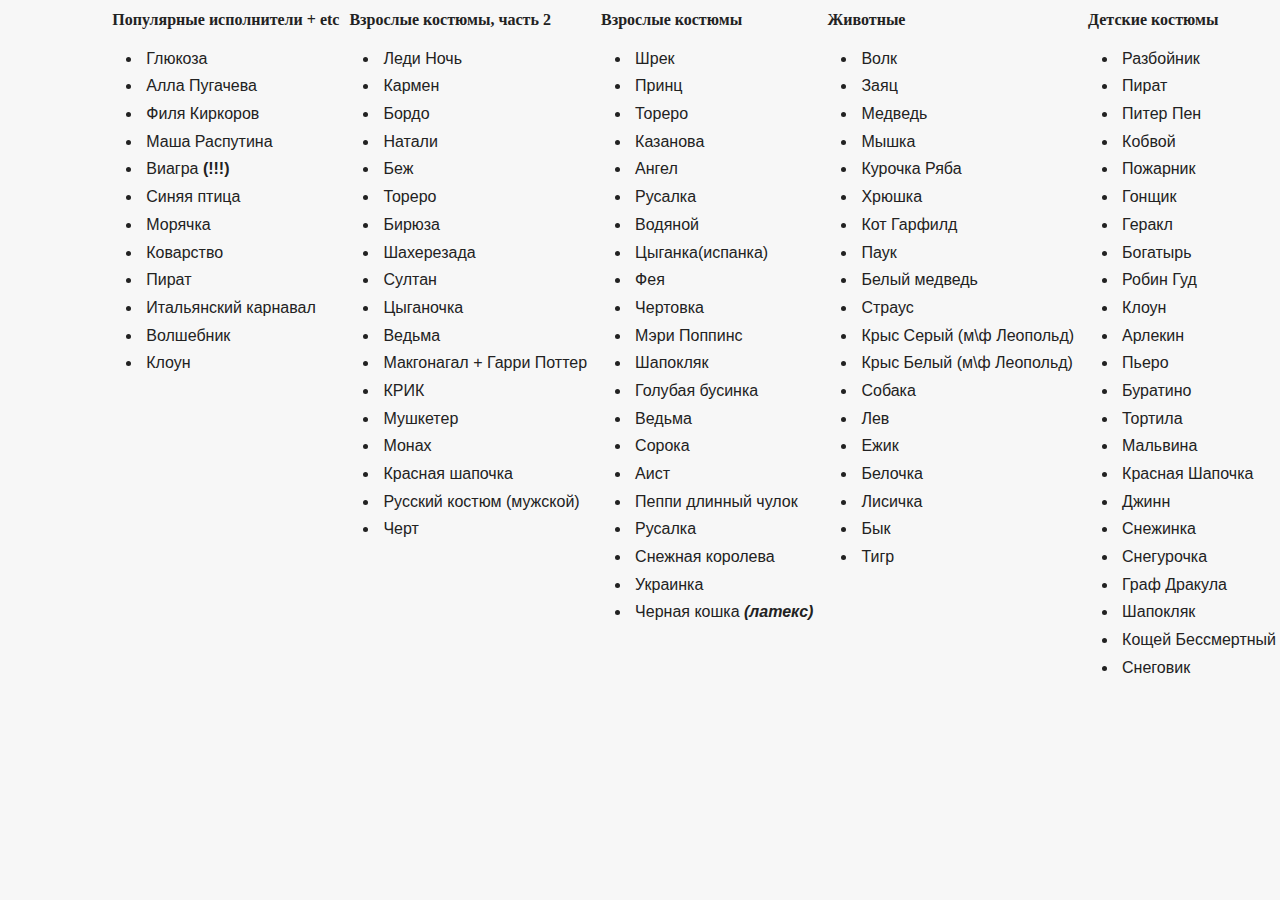
==== lookomorie/index.html @ 659b54be "sdf" ====
<!DOCTYPE html>
<html>
	<head>
		<meta charset="utf-8">
		<link rel="stylesheet" href="reset.css">
		<link rel="stylesheet" href="style.css">
		<script type="text/javascript" src="server.js"></script>
	</head>
	<body>
		<div class="pieBlock">
			<h1>Детские костюмы</h1>
			<ul>
				<li>Разбойник</li>
				<li>Пират</li>
				<li>Питер Пен</li>
				<li>Кобвой</li>
				<li>Пожарник</li>
				<li>Гонщик</li>
				<li>Геракл</li>
				<li>Богатырь</li>
				<li>Робин Гуд</li>
				<li>Клоун</li>
				<li>Арлекин</li>
				<li>Пьеро</li>
				<li>Буратино</li>
				<li>Тортила</li>
				<li>Мальвина</li>
				<li>Красная Шапочка</li>
				<li>Джинн</li>
				<li>Снежинка</li>
				<li>Снегурочка</li>
				<li>Граф Дракула</li>
				<li>Шапокляк</li>
				<li>Кощей Бессмертный</li>
				<li>Снеговик</li>
				</ul>
		</div>
		<div class="pieBlock">
			<h1>Животные</h1>
			<ul>
				<li>Волк</li>
				<li>Заяц</li>
				<li>Медведь</li>
				<li>Мышка</li>
				<li>Курочка Ряба</li>
				<li>Хрюшка</li>
				<li>Кот Гарфилд</li>
				<li>Паук</li>
				<li>Белый медведь</li>
				<li>Страус</li>
				<li>Крыс Серый (м\ф Леопольд)</li>
				<li>Крыс Белый (м\ф Леопольд)</li>
				<li>Собака</li>
				<li>Лев</li>
				<li>Ежик</li>
				<li>Белочка</li>
				<li>Лисичка</li>
				<li>Бык</li>
				<li>Тигр</li>
			
			</ul>
		</div>
		<div class="pieBlock">
			<h1>Взрослые костюмы</h1>
			<ul>
				<li>Шрек</li>
				<li>Принц</li>
				<li>Тореро</li>
				<li>Казанова</li>
				<li>Ангел</li>
				<li>Русалка</li>
				<li>Водяной</li>
				<li>Цыганка(испанка)</li>
				<li>Фея</li>
				<li>Чертовка</li>
				<li>Мэри Поппинс</li>
				<li>Шапокляк</li>
				<li>Голубая бусинка</li>
				<li>Ведьма</li>
				<li>Сорока</li>
				<li>Аист</li>
				<li>Пеппи длинный чулок</li>
				<li>Русалка</li>
				<li>Снежная королева</li>
				<li>Украинка</li>
				<li>Черная кошка <b><i>(латекс)</i></b></li>
			
			</ul>
		</div>
		<div class="pieBlock">
			<h1>Взрослые костюмы, часть 2</h1>
			<ul>
				<li>Леди Ночь</li>
				<li>Кармен</li>
				<li>Бордо</li>
				<li>Натали</li>
				<li>Беж</li>
				<li>Тореро</li>
				<li>Бирюза</li>
				<li>Шахерезада</li>
				<li>Султан</li>
				<li>Цыганочка</li>
				<li>Ведьма</li>
				<li>Макгонагал + Гарри Поттер</li>
				<li>КРИК</li>
				<li>Мушкетер</li>
				<li>Монах</li>
				<li>Красная шапочка</li>
				<li>Русский костюм (мужской)</li>
				<li>Черт</li>
			</ul>
		</div>
		<div class="pieBlock">
			<h1>Популярные исполнители + etc</h1>
			<ul>
				<li>Глюкоза</li>
				<li>Алла Пугачева</li>
				<li>Филя Киркоров</li>
				<li>Маша Распутина</li>
				<li>Виагра <strong>(!!!)</strong></li>
				<li>Синяя птица</li>
				<li>Морячка</li>
				<li>Коварство</li>
				<li>Пират</li>
				<li>Итальянский карнавал</li>
				<li>Волшебник</li>
				<li>Клоун</li>
			</ul>
		</div>
	</body>
</html>
---- lookomorie/style.css ----
h1 {
	font: 100% "Palatino Linotype";
	font-weight: bold;
	padding-left: 10px;
}
	
.pieBlock {
	float: right;
}
ul > li {
	padding: 0.25em;
}
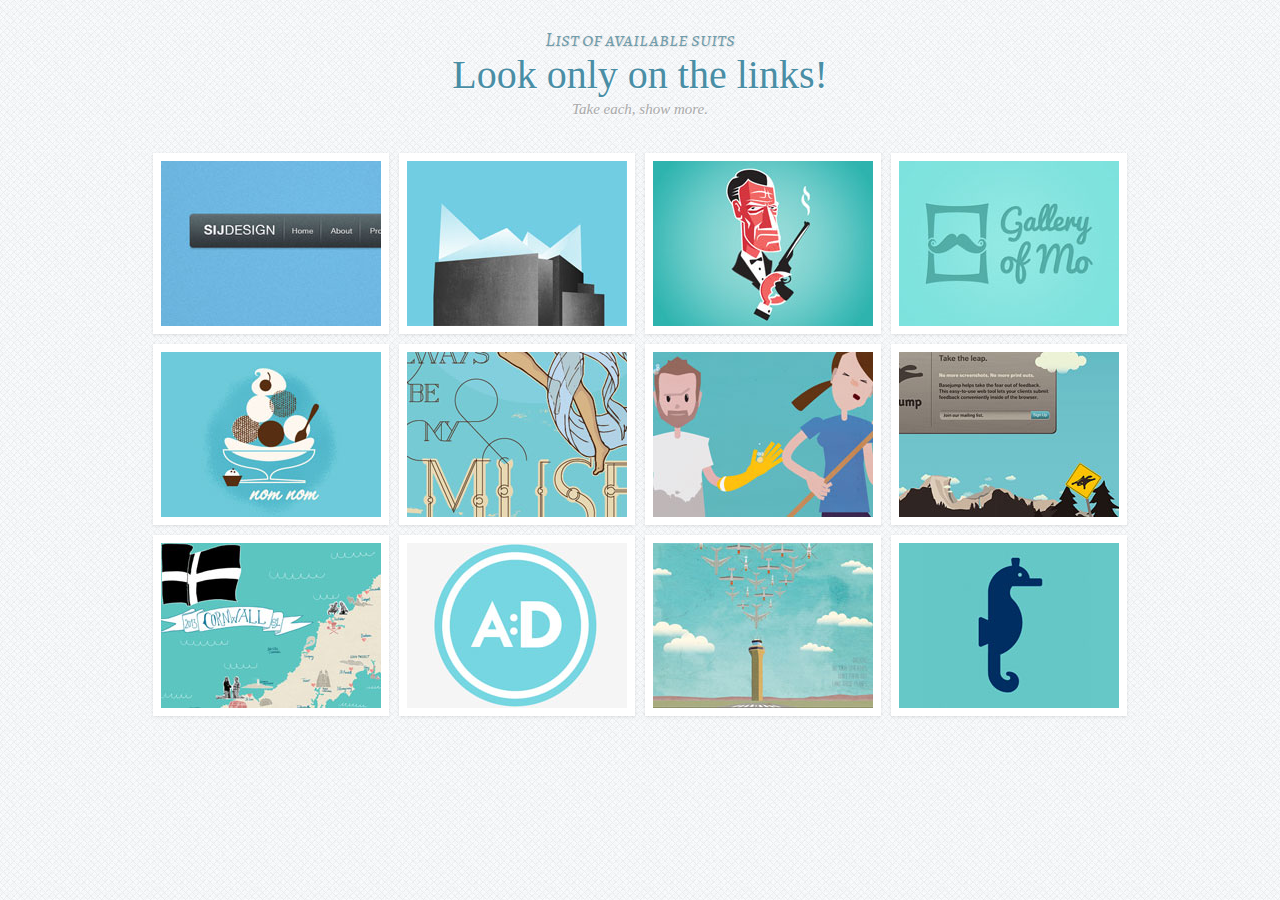
==== commit 477a8e2f: "new year" ====
--- a/lookomorie/index.html
+++ b/lookomorie/index.html
@@ -1,131 +1,238 @@
 <!DOCTYPE html>
 <html>
 	<head>
-		<meta charset="utf-8">
-		<link rel="stylesheet" href="reset.css">
-		<link rel="stylesheet" href="style.css">
-		<script type="text/javascript" src="server.js"></script>
+		<meta charset="utf-8" />
+        <meta http-equiv="X-UA-Compatible" content="IE=edge,chrome=1">
+        <meta name="viewport" content="width=device-width, initial-scale=1.0"> 
+        <meta name="description" content="List of available suit for lookomorie projects" />
+          <meta name="keywords" content="suit, photo, photoprojects, emotional, creation" />
+        <meta name="author" content="DooDlee" />
+
+        <link rel="shortcut icon" href="../favicon.ico"> 
+
+		<link rel="stylesheet" href="css/reset.css">
+		<link href='http://fonts.googleapis.com/css?family=Alegreya+SC:700,400italic' rel='stylesheet' type='text/css' />
+        <link rel="stylesheet" type="text/css" href="css/demo.css" />
+        <link rel="stylesheet" type="text/css" href="css/style.css" />
+        <noscript><link rel="stylesheet" type="text/css" href="css/noJS.css"/></noscript>
+
+        <title>List of available suits</title>
+
+      
+
+        <script src="js/modernizr.custom.97074.js"></script>
+		
+
 	</head>
 	<body>
-		<div class="pieBlock">
-			<h1>Детские костюмы</h1>
-			<ul>
-				<li>Разбойник</li>
-				<li>Пират</li>
-				<li>Питер Пен</li>
-				<li>Кобвой</li>
-				<li>Пожарник</li>
-				<li>Гонщик</li>
-				<li>Геракл</li>
-				<li>Богатырь</li>
-				<li>Робин Гуд</li>
-				<li>Клоун</li>
-				<li>Арлекин</li>
-				<li>Пьеро</li>
-				<li>Буратино</li>
-				<li>Тортила</li>
-				<li>Мальвина</li>
-				<li>Красная Шапочка</li>
-				<li>Джинн</li>
-				<li>Снежинка</li>
-				<li>Снегурочка</li>
-				<li>Граф Дракула</li>
-				<li>Шапокляк</li>
-				<li>Кощей Бессмертный</li>
-				<li>Снеговик</li>
-				</ul>
+
+		<div class="container">
+				<header class="clearfix">
+				<span>List of available suits</span>
+				<h1>Look only on the links!</span></h1>
+				<p>Take each, show more.</p>
+			</header>
+			<section>
+				<ul id="da-thumbs" class="da-thumbs">
+					<li>
+						<a href="#">
+							<img src="images/1.jpg" />
+							<div><span>Menu by Simon Jensen</span></div>
+						</a>
+					</li>
+					<li>
+						<a href="#">
+							<img src="images/2.jpg" />
+							<div><span>Арлекин</span></div>
+						</a>
+					</li>
+					<li>
+						<a href="#">
+							<img src="images/3.jpg" />
+							<div><span>Клоун</span></div>
+						</a>
+					</li>
+					<li>
+						<a href="#">
+							<img src="images/4.jpg" />
+							<div><span>Робин Гуд</span></div>
+						</a>
+					</li>
+					<li>	
+						<a href="#">
+							<img src="images/5.jpg" />
+							<div><span>Богатырь</span></div>
+						</a>
+					</li>
+					<li>
+						<a href="#">
+							<img src="images/6.jpg" />
+							<div><span>Геракл</span></div>
+						</a>
+					</li>
+					<li>
+						<a href="#">
+							<img src="images/7.jpg" />
+							<div><span>Гонщик</span></div>
+						</a>
+					</li>
+					<li>
+						<a href="#">
+							<img src="images/8.jpg" />
+							<div><span>Пожарник</span></div>
+						</a>
+					</li>
+					<li>
+						<a href="#">
+							<img src="images/9.jpg" />
+							<div><span>Кобвой</span></div>
+						</a>
+					</li>
+					<li>
+						<a href="#">
+							<img src="images/10.jpg" />
+							<div><span>Питер Пен</span></div>
+						</a>
+					</li>
+					<li>
+						<a href="#">
+							<img src="images/11.jpg" />
+							<div><span>Пират</span></div>
+						</a>
+					</li>
+					<li>
+						<a href="#">
+							<img src="images/12.jpg" />
+							<div><span>Разбойник</span></div>
+						</a>
+					</li>
+				</ul>
+			</section>
+				<!-- <h1>Детские костюмы</h1>
+				<ul>
+					<li></li>
+					<li></li>
+					<li></li>
+					<li></li>
+					<li></li>
+					<li></li>
+					<li></li>
+					<li></li>
+					<li></li>
+					<li></li>
+					<li></li>
+					<li>Пьеро</li>
+					<li>Буратино</li>
+					<li>Тортила</li>
+					<li>Мальвина</li>
+					<li>Красная Шапочка</li>
+					<li>Джинн</li>
+					<li>Снежинка</li>
+					<li>Снегурочка</li>
+					<li>Граф Дракула</li>
+					<li>Шапокляк</li>
+					<li>Кощей Бессмертный</li>
+					<li>Снеговик</li>
+					</ul>
+
+
+				<h1>Животные</h1>
+				<ul>
+					<li>Волк</li>
+					<li>Заяц</li>
+					<li>Медведь</li>
+					<li>Мышка</li>
+					<li>Курочка Ряба</li>
+					<li>Хрюшка</li>
+					<li>Кот Гарфилд</li>
+					<li>Паук</li>
+					<li>Белый медведь</li>
+					<li>Страус</li>
+					<li>Крыс Серый (м\ф Леопольд)</li>
+					<li>Крыс Белый (м\ф Леопольд)</li>
+					<li>Собака</li>
+					<li>Лев</li>
+					<li>Ежик</li>
+					<li>Белочка</li>
+					<li>Лисичка</li>
+					<li>Бык</li>
+					<li>Тигр</li>
+				
+				</ul>
+
+				<h1>Взрослые костюмы</h1>
+				<ul>
+					<li>Шрек</li>
+					<li>Принц</li>
+					<li>Тореро</li>
+					<li>Казанова</li>
+					<li>Ангел</li>
+					<li>Русалка</li>
+					<li>Водяной</li>
+					<li>Цыганка(испанка)</li>
+					<li>Фея</li>
+					<li>Чертовка</li>
+					<li>Мэри Поппинс</li>
+					<li>Шапокляк</li>
+					<li>Голубая бусинка</li>
+					<li>Ведьма</li>
+					<li>Сорока</li>
+					<li>Аист</li>
+					<li>Пеппи длинный чулок</li>
+					<li>Русалка</li>
+					<li>Снежная королева</li>
+					<li>Украинка</li>
+					<li>Черная кошка <b><i>(латекс)</i></b></li>
+				
+				</ul>
+
+				<h1>Взрослые костюмы, часть 2</h1>
+				<ul>
+					<li>Леди Ночь</li>
+					<li>Кармен</li>
+					<li>Бордо</li>
+					<li>Натали</li>
+					<li>Беж</li>
+					<li>Тореро</li>
+					<li>Бирюза</li>
+					<li>Шахерезада</li>
+					<li>Султан</li>
+					<li>Цыганочка</li>
+					<li>Ведьма</li>
+					<li>Макгонагал + Гарри Поттер</li>
+					<li>КРИК</li>
+					<li>Мушкетер</li>
+					<li>Монах</li>
+					<li>Красная шапочка</li>
+					<li>Русский костюм (мужской)</li>
+					<li>Черт</li>
+				</ul>
+
+				<h1>Популярные исполнители + etc</h1>
+				<ul>
+					<li>Глюкоза</li>
+					<li>Алла Пугачева</li>
+					<li>Филя Киркоров</li>
+					<li>Маша Распутина</li>
+					<li>Виагра <strong>(!!!)</strong></li>
+					<li>Синяя птица</li>
+					<li>Морячка</li>
+					<li>Коварство</li>
+					<li>Пират</li>
+					<li>Итальянский карнавал</li>
+					<li>Волшебник</li>
+					<li>Клоун</li>
+				</ul> -->
 		</div>
-		<div class="pieBlock">
-			<h1>Животные</h1>
-			<ul>
-				<li>Волк</li>
-				<li>Заяц</li>
-				<li>Медведь</li>
-				<li>Мышка</li>
-				<li>Курочка Ряба</li>
-				<li>Хрюшка</li>
-				<li>Кот Гарфилд</li>
-				<li>Паук</li>
-				<li>Белый медведь</li>
-				<li>Страус</li>
-				<li>Крыс Серый (м\ф Леопольд)</li>
-				<li>Крыс Белый (м\ф Леопольд)</li>
-				<li>Собака</li>
-				<li>Лев</li>
-				<li>Ежик</li>
-				<li>Белочка</li>
-				<li>Лисичка</li>
-				<li>Бык</li>
-				<li>Тигр</li>
+		<script type="text/javascript" src="js/jquery-1.8.0.min.js"></script>
+		<script type="text/javascript" src="js/server.js"></script>
+		<script type="text/javascript" src="js/jquery.hoverdir.js"></script>
+			<script type="text/javascript">
+			$(function() {
 			
-			</ul>
-		</div>
-		<div class="pieBlock">
-			<h1>Взрослые костюмы</h1>
-			<ul>
-				<li>Шрек</li>
-				<li>Принц</li>
-				<li>Тореро</li>
-				<li>Казанова</li>
-				<li>Ангел</li>
-				<li>Русалка</li>
-				<li>Водяной</li>
-				<li>Цыганка(испанка)</li>
-				<li>Фея</li>
-				<li>Чертовка</li>
-				<li>Мэри Поппинс</li>
-				<li>Шапокляк</li>
-				<li>Голубая бусинка</li>
-				<li>Ведьма</li>
-				<li>Сорока</li>
-				<li>Аист</li>
-				<li>Пеппи длинный чулок</li>
-				<li>Русалка</li>
-				<li>Снежная королева</li>
-				<li>Украинка</li>
-				<li>Черная кошка <b><i>(латекс)</i></b></li>
-			
-			</ul>
-		</div>
-		<div class="pieBlock">
-			<h1>Взрослые костюмы, часть 2</h1>
-			<ul>
-				<li>Леди Ночь</li>
-				<li>Кармен</li>
-				<li>Бордо</li>
-				<li>Натали</li>
-				<li>Беж</li>
-				<li>Тореро</li>
-				<li>Бирюза</li>
-				<li>Шахерезада</li>
-				<li>Султан</li>
-				<li>Цыганочка</li>
-				<li>Ведьма</li>
-				<li>Макгонагал + Гарри Поттер</li>
-				<li>КРИК</li>
-				<li>Мушкетер</li>
-				<li>Монах</li>
-				<li>Красная шапочка</li>
-				<li>Русский костюм (мужской)</li>
-				<li>Черт</li>
-			</ul>
-		</div>
-		<div class="pieBlock">
-			<h1>Популярные исполнители + etc</h1>
-			<ul>
-				<li>Глюкоза</li>
-				<li>Алла Пугачева</li>
-				<li>Филя Киркоров</li>
-				<li>Маша Распутина</li>
-				<li>Виагра <strong>(!!!)</strong></li>
-				<li>Синяя птица</li>
-				<li>Морячка</li>
-				<li>Коварство</li>
-				<li>Пират</li>
-				<li>Итальянский карнавал</li>
-				<li>Волшебник</li>
-				<li>Клоун</li>
-			</ul>
-		</div>
+				$(' #da-thumbs > li ').each( function() { $(this).hoverdir(); } );
+
+			});
+		</script>
 	</body>
 </html>
--- a/lookomorie/css/demo.css
+++ b/lookomorie/css/demo.css
@@ -0,0 +1,159 @@
+*,
+*:after,
+*:before {
+	-webkit-box-sizing: border-box;
+	-moz-box-sizing: border-box;
+	box-sizing: border-box;
+	padding: 0;
+	margin: 0;
+}
+
+/* Clearfix hack by Nicolas Gallagher: http://nicolasgallagher.com/micro-clearfix-hack/ */
+.clearfix:before,
+.clearfix:after {
+    content: " "; /* 1 */
+    display: table; /* 2 */
+}
+
+.clearfix:after {
+    clear: both;
+}
+
+.clearfix {
+    *zoom: 1;
+}
+
+/* General Demo Style */
+body{
+	font-family: Cambria, Palatino, "Palatino Linotype", "Palatino LT STD", Georgia, serif;
+	background: #fff url(../images/bg.png) repeat top left;
+	font-weight: 400;
+	font-size: 15px;
+	color: #333;
+}
+a{
+	color: #555;
+	text-decoration: none;
+}
+.container{
+	width: 100%;
+	position: relative;
+	min-height: 750px;
+}
+.clr{
+	clear: both;
+	padding: 0;
+	height: 0;
+	margin: 0;
+}
+.container > header{
+	margin: 10px;
+	padding: 20px 10px 10px 10px;
+	position: relative;
+	display: block;
+	text-shadow: 1px 1px 1px rgba(0,0,0,0.2);
+    text-align: center;
+}
+.container > header > span{
+	font-family: 'Alegreya SC', Georgia, serif;
+	font-size: 20px;
+	line-height: 20px;
+	display: block;
+	font-weight: 400;
+	font-style: italic;
+	color: #719dab;
+	text-shadow: 1px 1px 1px rgba(0,0,0,0.1);
+}
+.container > header h1{
+	font-size: 40px;
+	line-height: 40px;
+	margin: 0;
+	position: relative;
+	font-weight: 300;
+	color: #498ea5;
+	padding: 5px 0px;
+	text-shadow: 1px 1px 1px rgba(255,255,255,0.7);
+}
+.container > header h1 span{
+	font-weight: 700;
+}
+.container > header h2{
+	font-size: 14px;
+	font-weight: 300;
+	letter-spacing: 2px;
+	text-transform: uppercase;
+	margin: 0;
+	padding: 15px 0 5px 0;
+	color: #6190ca;
+	text-shadow: 1px 1px 1px rgba(255,255,255,0.7);
+}
+.container > header p{
+	font-style: italic;
+	color: #aaa;
+	text-shadow: 1px 1px 1px rgba(255,255,255,0.7);
+}
+/* Header Style */
+.codrops-top{
+	line-height: 24px;
+	font-size: 11px;
+	background: #fff;
+	background: rgba(255, 255, 255, 0.6);
+	text-transform: uppercase;
+	z-index: 9999;
+	position: relative;
+	font-family: Cambria, Georgia, serif;
+	box-shadow: 1px 0px 2px rgba(0,0,0,0.2);
+}
+.codrops-top a{
+	padding: 0px 10px;
+	letter-spacing: 1px;
+	color: #333;
+	display: inline-block;
+}
+.codrops-top a:hover{
+	background: rgba(255,255,255,0.9);
+}
+.codrops-top span.right{
+	float: right;
+}
+.codrops-top span.right a{
+	float: left;
+	display: block;
+}
+/* Demo Buttons Style */
+.codrops-demos{
+    text-align:center;
+	display: block;
+	line-height: 30px;
+	padding: 5px 0px;
+}
+.codrops-demos a{
+    display: inline-block;
+	margin: 0px 4px;
+	padding: 0px 6px;
+	color: #aaa;
+	line-height: 20px;	
+	font-size: 13px;
+	text-shadow: 1px 1px 1px #fff;
+	border: 1px solid #ddd;
+	background: #ffffff; /* Old browsers */
+	background: -moz-linear-gradient(top, #ffffff 0%, #f6f6f6 47%, #ededed 100%); /* FF3.6+ */
+	background: -webkit-gradient(linear, left top, left bottom, color-stop(0%,#ffffff), color-stop(47%,#f6f6f6), color-stop(100%,#ededed)); /* Chrome,Safari4+ */
+	background: -webkit-linear-gradient(top, #ffffff 0%,#f6f6f6 47%,#ededed 100%); /* Chrome10+,Safari5.1+ */
+	background: -o-linear-gradient(top, #ffffff 0%,#f6f6f6 47%,#ededed 100%); /* Opera 11.10+ */
+	background: -ms-linear-gradient(top, #ffffff 0%,#f6f6f6 47%,#ededed 100%); /* IE10+ */
+	background: linear-gradient(top, #ffffff 0%,#f6f6f6 47%,#ededed 100%); /* W3C */
+	filter: progid:DXImageTransform.Microsoft.gradient( startColorstr='#ffffff', endColorstr='#ededed',GradientType=0 ); /* IE6-9 */
+	box-shadow: 0px 1px 1px rgba(255, 255, 255, 0.5);
+}
+.codrops-demos a:hover{
+	color: #333;
+	box-shadow: 0px 1px 1px rgba(255, 255, 255, 0.5);
+}
+.codrops-demos a:active{
+	background: #fff;
+}
+.codrops-demos a.current-demo,
+.codrops-demos a.current-demo:hover{
+	background: #f6f6f6;
+}--- a/lookomorie/css/style.css
+++ b/lookomorie/css/style.css
@@ -0,0 +1,42 @@
+.da-thumbs {
+	list-style: none;
+	width: 984px;
+	height: 600px;
+	position: relative;
+	margin: 20px auto;
+	padding: 0;
+}
+.da-thumbs li {
+	float: left;
+	margin: 5px;
+	background: #fff;
+	padding: 8px;
+	position: relative;
+	box-shadow: 0 1px 3px rgba(0,0,0,0.1);
+}
+.da-thumbs li a,
+.da-thumbs li a img {
+	display: block;
+	position: relative;
+}
+.da-thumbs li a {
+	overflow: hidden;
+}
+.da-thumbs li a div {
+	position: absolute;
+	background: #333;
+	background: rgba(75,75,75,0.7);
+	width: 100%;
+	height: 100%;
+}
+.da-thumbs li a div span {
+	display: block;
+	padding: 10px 0;
+	margin: 40px 20px 20px 20px;
+	text-transform: uppercase;
+	font-weight: normal;
+	color: rgba(255,255,255,0.9);
+	text-shadow: 1px 1px 1px rgba(0,0,0,0.2);
+	border-bottom: 1px solid rgba(255,255,255,0.5);
+	box-shadow: 0 1px 0 rgba(0,0,0,0.1), 0 -10px 0 rgba(255,255,255,0.3);
+}--- a/lookomorie/css/noJS.css
+++ b/lookomorie/css/noJS.css
@@ -0,0 +1,12 @@
+.da-thumbs li a div {
+	top: 0px;
+	left: -100%;
+	-webkit-transition: all 0.3s ease;
+	-moz-transition: all 0.3s ease-in-out;
+	-o-transition: all 0.3s ease-in-out;
+	-ms-transition: all 0.3s ease-in-out;
+	transition: all 0.3s ease-in-out;
+}
+.da-thumbs li a:hover div{
+	left: 0px;
+}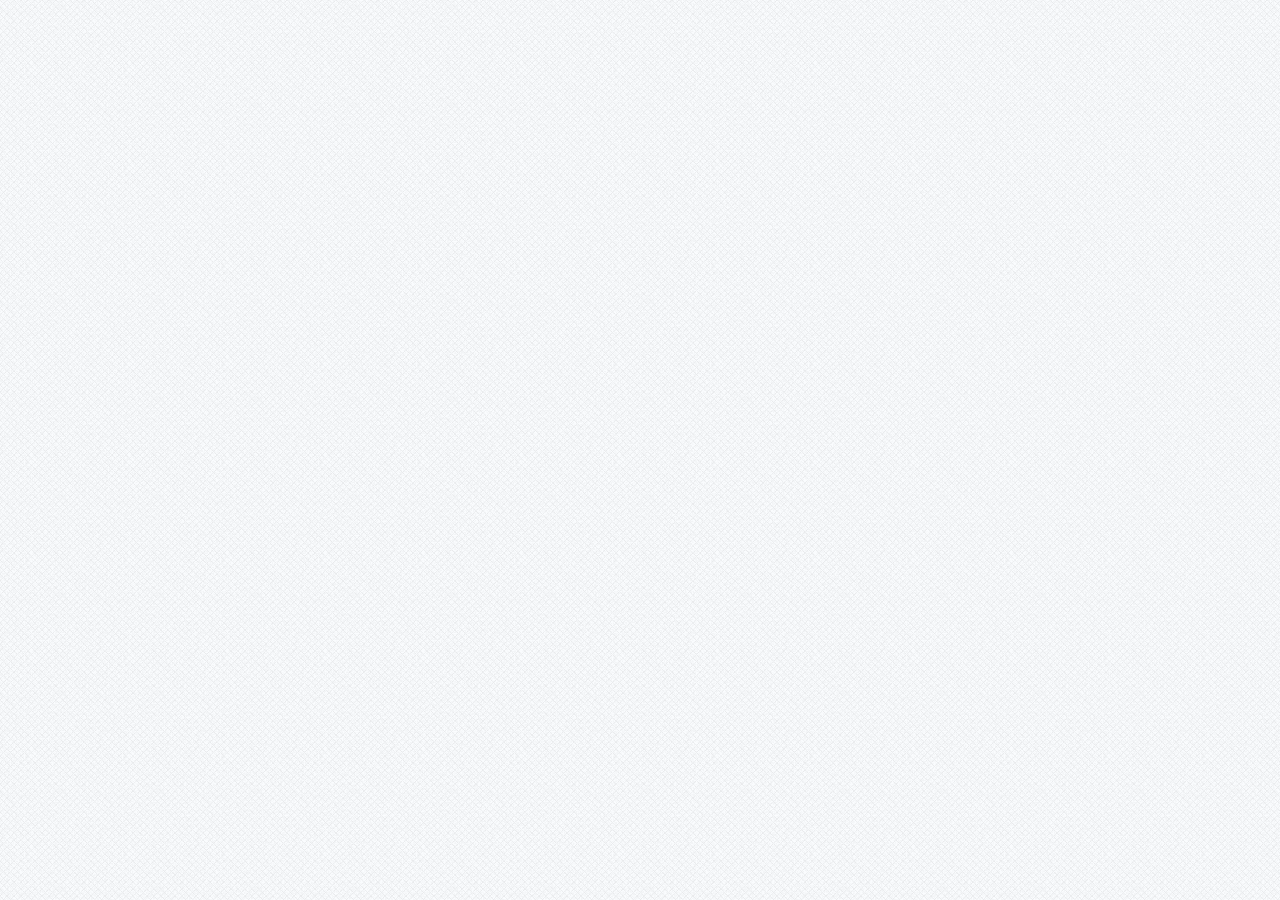
==== commit 40a2d78d: "new book" ====
--- a/lookomorie/index.html
+++ b/lookomorie/index.html
@@ -8,7 +8,7 @@
           <meta name="keywords" content="suit, photo, photoprojects, emotional, creation" />
         <meta name="author" content="DooDlee" />
 
-        <link rel="shortcut icon" href="../favicon.ico"> 
+        <link rel="shortcut icon" href="images/favicon.ico"> 
 
 		<link rel="stylesheet" href="css/reset.css">
 		<link href='http://fonts.googleapis.com/css?family=Alegreya+SC:700,400italic' rel='stylesheet' type='text/css' />
@@ -25,7 +25,7 @@
 
 	</head>
 	<body>
-
+<!-- 
 		<div class="container">
 				<header class="clearfix">
 				<span>List of available suits</span>
@@ -37,7 +37,7 @@
 					<li>
 						<a href="#">
 							<img src="images/1.jpg" />
-							<div><span>Menu by Simon Jensen</span></div>
+							<div><span>Пьеро</span></div>
 						</a>
 					</li>
 					<li>
@@ -107,7 +107,7 @@
 						</a>
 					</li>
 				</ul>
-			</section>
+			</section> -->
 				<!-- <h1>Детские костюмы</h1>
 				<ul>
 					<li></li>
@@ -121,7 +121,7 @@
 					<li></li>
 					<li></li>
 					<li></li>
-					<li>Пьеро</li>
+					<li></li>
 					<li>Буратино</li>
 					<li>Тортила</li>
 					<li>Мальвина</li>
